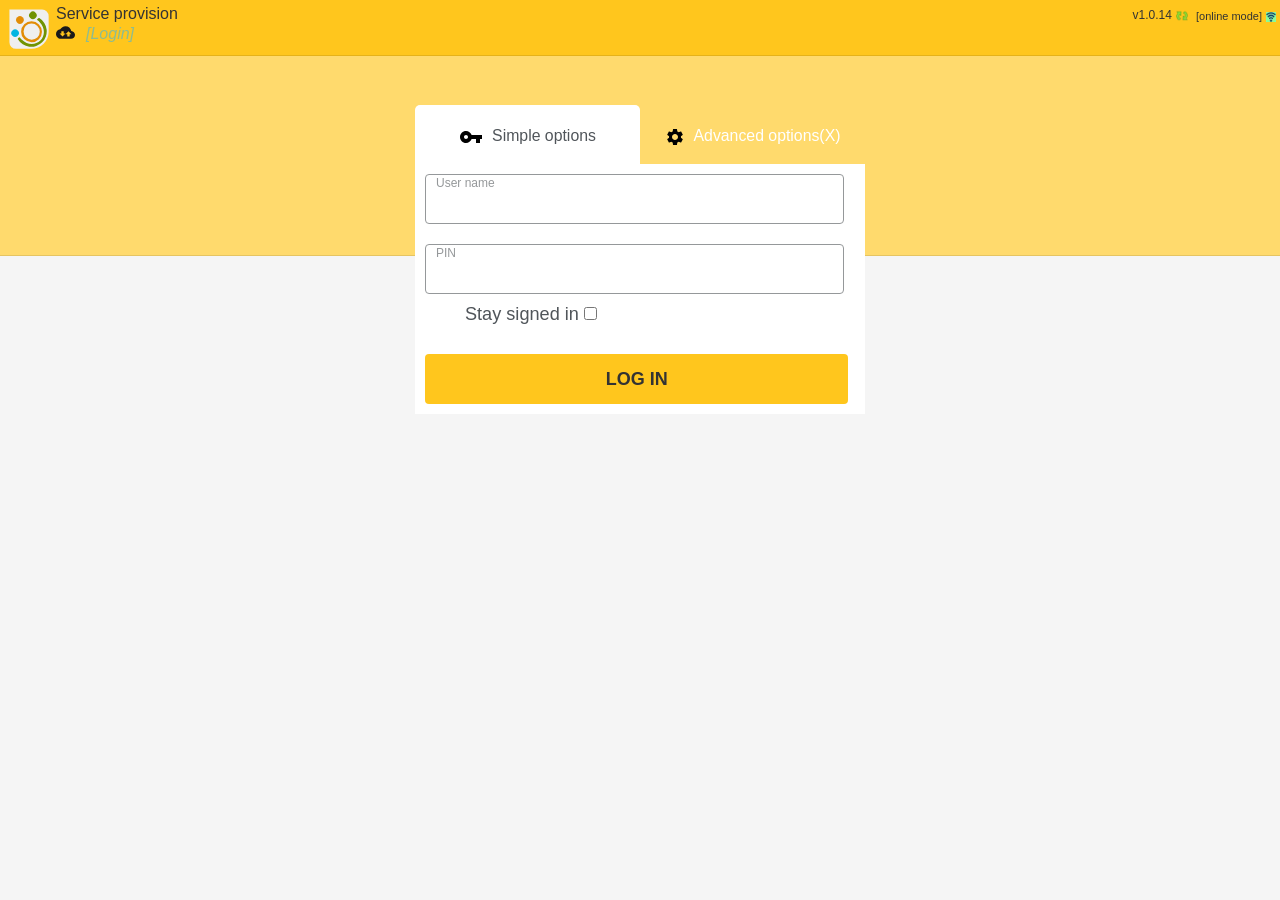
==== cws/index.html @ 7b789dcb "bug fixes" ====
<!DOCTYPE html>
<html lang="en" class="bg-color">
  <head>
    <meta charset="utf-8">
    <meta http-equiv="X-UA-Compatible" content="IE=edge">
    <meta name="viewport" content="width=device-width, initial-scale=1.0">

    <meta http-equiv="cache-control" content="max-age=0" />
    <meta http-equiv="cache-control" content="no-cache" />
    <meta http-equiv="expires" content="0" />
    <meta http-equiv="expires" content="Tue, 01 Jan 1980 1:00:00 GMT" />
    <meta http-equiv="pragma" content="no-cache" />

    <!-- Add to home screen for Safari on iOS -->
    <meta name="apple-mobile-web-app-capable" content="yes">
    <meta name="apple-mobile-web-app-status-bar-style" content="black">
    <meta name="apple-mobile-web-app-title" content="CwS">
    <link rel="apple-touch-icon" href="images/icons/icon-152x152.png">
    <!-- Windows -->
    <meta name="msapplication-TileImage" content="images/icons/icon-144x144.png">
    <meta name="msapplication-TileColor" content="#2F3BA2">

    <title>CwS - Apps</title>

    <link rel="icon" type="image/png" href="images/icons/icon-144x144.png">

    <script type="text/javascript" src="scripts/libraries/jquery-3.3.1.js"></script>
    <script type="text/javascript" src="scripts/libraries/jquery.blockUI.js"></script>
    <script type="text/javascript" src="scripts/libraries/jquery-ui.js"></script>
    <script type="text/javascript" src="scripts/libraries/jquery-dateformat.min.js"></script>


    <script> var _ver = '1.0.14'; </script>


    <link rel="manifest" href="manifest.json">
    <link rel="stylesheet" type="text/css" href="styles/jquery-ui.css">
    <link rel="stylesheet" type="text/css" href="styles/style.css">

    <!--link rel="stylesheet" href="css/openSans.css"-->
    <link rel="stylesheet" href="css/style.css">
    <link rel="stylesheet" href="css/responsive.css">
    <!--link rel="stylesheet" href="css/log.css"-->
  
  </head>
  <body>

  <nav class="bg-color-program">
      <div class='logo_top nav_child headerLogo'>
        <img src='img/logo_top.svg'>
      </div>
      <div class='logo_desc nav_child'>
        <div class="logo-desc-all">Service provision</div>
        <div style="float: left;"><img src='img/net.svg' class="tab-image"></div>
        <div id="loggedInDiv" style="float: left; margin-left: 6px; margin-top: 2px; cursor: pointer;">
          <span id="spanOuName" style="font-style: italic; color: darkseagreen;">[LogIn]</span>
        </div>  
      </div>

      <div id="menuTopDiv" class='m_top_cont nav_child' style="width: 4%;">
        <!-- fully expanded menu displayed on top?  No good?-->
        <div class='m_top'>
          <label id='menu_2' class="lab_m" for="">Menu 1</label>
          <label id='menu_3' class="lab_m" for="">Menu 2</label>
          <label id='menu_4' class="lab_m" for="">Menu 3</label>
        </div>
        <div id='menu_e' class="close">
          <img src='img/menu_icon.svg'>
        </div>
      </div>

      <div id="pwa_tools" style="float: right; margin-right: 2px; margin-top: 5px;">
        <table class="topIconsTbl" style="border-spacing: 0px;">
          <tr>
            <td>
                <div id="swRefresh2" class="reget" title="reGet" style="font-size: 12px; cursor:pointer;">
                    <span id="spanVersion" style="font-size: 12px;">v</span> 
                </div>
            </td>
            <td>
                <div id="swRefresh" class="reget" title="reGet" style="font-size: 12px; cursor:pointer;">
                    <img src='images/reload.png' style="width: 12px; height: 12px; vertical-align: bottom; margin-bottom: 0px;"/>
                </div>
            </td>
            <td>          
              <div id='topRight_loadingDiv' style='display:none'>
                <img src='images/loader-bar.gif'/>
              </div>   
            </td>
            <td>
              <div id="divAppModeConnStatus" style="cursor:pointer;"><span id="appModeConnStatus" connStat="" style="font-size: 11px;"></span></div>
            </td>
            <td>
              <div id="divNetworkStatus"><img id="imgNetworkStatus" src='images/blank.gif' style="width: 10px; height: 10px; vertical-align: bottom; margin-bottom: 2px;"/></div>
            </td>
          </tr>
        </table>
      </div>

    </nav>
    
    <div id="menuDiv" class="menu-mobile">
    </div>
        

    <!-- LOGIN FORM DIV -->
    <div id="loginFormDiv">

        <div class='logo_log reget'>
          <img src='img/logo_log.svg'>
        </div>

        <div name="top-body" class="bodytop bg-color-program-son"></div>
        <section class="wrapper-log">

          <!-- LARGE WIDTH MODE DISPLAY -->
          <ul class="tabs">
            <li tabId="1" class="active">
              <img src='img/key.svg' class="tab-image">
              <label> Simple options</label>
            </li>
            <li tabId="2">
              <img src='img/settings.svg' class="tab-image">
              <label> Advanced options(X)</label>
            </li>
          </ul>
      

          <div class="menu-wrapper">
            <ul class="tab_content">
              <li tabId="1" class="active">
                <a class="expandable expanded" id="s-opt">
                  <div class="icon-row"><img src="img/key.svg"> Simple options</div>
                  <div class="icon-arrow"><img class="expandable-arrow" src="img/arrow_down.svg"></div>
                </a>
                <div>
                  <ul class="content_log">
                    <li>
                      <div>
                        <div class="tb-content-d-log">
                          <label class="from-string">User name</label>
                          <input autocomplete="off" class="form-type-text loginUserName" type="text">
                        </div>
                        <div class="tb-content-d-log">
                          <label class="from-string">PIN</label>
                          <input autocomplete="off" class="form-type-text loginUserPin" type="password">
                        </div>
                        <div style="display: block; position: relative; padding-left: 30px; margin-top: 20px; margin-left: 10px; margin-right: 10px; margin-bottom: 30px;float: left; width: 96%; height: 40px; margin: 0 6px 0 10px; background-color: #fff; text-align: left; box-sizing: border-box;">
                            <label class="container" style="margin-top: 20px; margin-left: 10px; margin-right: 10px; margin-bottom: 30px; text-align:left;font-size: 1.4em;">Stay signed in
                              <input type="checkbox">
                              <span class="checkmark check"></span>
                            </label>
                          </div>
                        <div class="tb-content-buttom-log divBtn loginBtn">LOG IN</div>
                      </div>
                    </li>
                  </ul>
                </div>
              </li>
              <li tabId="2">
                <a class="expandable" id="a-opt">
                  <div class="icon-row"><img src="img/settings.svg"> Advanced options</div>
                  <div class="icon-arrow"><img class="expandable-arrow" src="img/arrow_down.svg"></div>
                </a>
                <div>
                  <ul>
                    <li>
                      <div class="tb-content-d-log">
                        <label class="from-string">Server URL</label>
                        <input autocomplete="off" readonly class="form-type-text loginServerAdv" type="text">
                      </div>
                      <div class="tb-content-d-log">
                        <label class="from-string">User name</label>
                        <input autocomplete="off" class="form-type-text loginUserNameAdv" type="text">
                      </div>
                      <div class="tb-content-d-log">
                        <label class="from-string">PIN</label>
                        <input autocomplete="off" class="form-type-text loginUserPinAdv" type="password">
                      </div>
                      <div class="tb-content-buttom-log divBtn loginBtnAdv">LOG IN</div>
                      <div class="tb-content-buttom-log-out divBtn loginBtnClear">CLEAR AND LOG OUT</div>
                    </li>
                  </ul>
                </div>
              </li>
            </ul>
          </div>
      
        </section>

    </div>


    <!-- AFTER LOGIN - MAIN APP CONTENT DIV -->
    <div id="pageDiv" style="display:none;">

      <div name="top-body" class="bodytop bg-color-program-son"></div>

      <section class="wrapper">

        <main class="container">
          <div class="mainDiv">

            <div id="renderBlock" style="margin-top: 15px;" class="renderBlock"></div>

          </div>
        </main>

      </section>

    </div>

    <!-- ABOUT FORM DIV -->
    <div id="aboutFormDiv" style="display:none;min-width:25%;max-width:310px;color:#000;" class="bodytop logo-desc-all ">
        <div class="aboutListDiv itemBlock">

        </div>
    </div>


    <!-- LIST, FLOATING ICON TEMPLATE DIV -->
    <div id="listTemplateDiv" style="display:none;">

      <div class="listDiv">

        <ul class="o-one">
          <li class="active">
            <img src='img/active.svg' class="tab-image">
            <label> Active</label>
          </li>
        </ul>

        <ul class="tab__content_act">
        </ul>

        <div class="title-act-mobile"><img src='img/active.svg' class="tab-image"><label> Active</label></div>

        <div class="floatListMenuIcon fixed_father pointer off">
          <img class="buttom-plus" src="img/plus.svg">
        </div>

        <div class="floatListMenuSubIcons fixed_child">
          <img class="pointer" src="img/request.svg">
          <img class="pointer" src="img/contact.svg">
          <img class="pointer" src="img/service.svg">
        </div>
        
      </div>

    </div>

 
    <script type="text/javascript" src="scripts/utils/util.js"></script>
    <script type="text/javascript" src="scripts/utils/connManager.js"></script>
    <script type="text/javascript" src="scripts/utils/dataManager.js"></script>
    <script type="text/javascript" src="scripts/utils/formUtil.js"></script>
    <script type="text/javascript" src="scripts/utils/configUtil.js"></script>

    <script type="text/javascript" src="scripts/classes/validation.js"></script>	
    <script type="text/javascript" src="scripts/classes/login.js"></script>
    <script type="text/javascript" src="scripts/classes/action.js"></script>
    <script type="text/javascript" src="scripts/classes/blockForm.js"></script>
    <script type="text/javascript" src="scripts/classes/blockList.js"></script>
    <script type="text/javascript" src="scripts/classes/dataList.js"></script>
    <script type="text/javascript" src="scripts/classes/blockButton.js"></script>
    <script type="text/javascript" src="scripts/classes/blockMsg.js"></script>
    <script type="text/javascript" src="scripts/classes/block.js"></script>

    <script type="text/javascript" src="scripts/cwsRender.js"></script>
    <script type="text/javascript" src="scripts/app.js"></script>

    <!-- script> document.write("<script src='scripts/utils/util.js?v=" + _ver + "'><\/script>"); </script-->
  </body>
</html>
---- cws/styles/style.css ----
.card {
  margin: 15px;
}

.container {
  text-align: center;
}

/* START: added by Greg (checkbox on login: remember me) */
/* CHECKBOX AND RADIO*/
/*
.container input {
  position: absolute;
  opacity: 0;
  cursor: pointer;
}

.checkmark {
  position: absolute;
  top: 0;
  left: 0;
  height: 25px;
  width: 25px;
  background-color: #eee;
  border: 1px solid #95989A;
}

.check {
  border-radius: 4px;
}

.radio {
  border-radius: 50%;
}

.container:hover input~.checkmark {
  background-color: #ccc;
}

  .container input:checked~.checkmark {
    background-color: #FFC61D;
    border: none;
  }

  .checkmark:after {
    content: "";
    position: absolute;
    display: none;
  }

  .container input:checked~.checkmark:after {
    display: block;
  }

  .container .checkmark:after {
    left: 9px;
    top: 5px;
    width: 5px;
    height: 10px;
    border: solid white;
    border-width: 0 3px 3px 0;
    -webkit-transform: rotate(45deg);
    -ms-transform: rotate(45deg);
    transform: rotate(45deg);
  }
*/
/* END: added by Greg (checkbox on login: remember me) */


.cssDefault {
  background-color: white !important;
  height: auto !important;
  width: auto !important;
}

button {
  background-color: white !important;
}

input {
  border-color: #ccc;
  border-width: thin;
  padding: 2px;
}

/* =========================== */
/* App Custom Style */

.reget {
  cursor:pointer;
}

.blockStyle {
  /*margin: 5px;
  padding: 3px;*/
  background-color: #f4f4f4;
  /* border: 1px solid silver; */
  text-align: left;
}

.itemBlock{
  margin: 5px;
  padding: 3px;
  background-color: #f4f4f4;
  border: 1px solid silver;
  text-align: left;
} 

.testSec {
  margin: 5px;
  padding: 6px;
  background-color: #EEE;
  border: 1px solid silver;
  text-align: left;
}

.testBlock {
  display: inline-block;
  margin: 3px;
  padding: 5px;
  background-color: lightgreen;
  border: 1px solid gray;  
  cursor: pointer;
}

.btnType {
  display: inline-block;
  cursor: pointer;                
  margin: 5px;
}


.inputDiv {
  margin: 3px;
  padding: 5px;
  background-color: white;  
}

.titleDiv {
  display: inline-block;
  min-width: 90px;
  padding-left: 5px;
}

.entryDiv {
  display: inline-block;
  margin-left: 10px;
}

.actionsDiv {
  margin: 3px;
  margin-top: 9px;  
  padding: 5px;
  padding-left: 15px;
  background-color: rgb(240, 240, 240);    
  /*border: 1px solid gray;  */
}

.actionBtn {
  margin-right: 10px;
}

.selectionDiv 
{
    display: inline-block;
    cursor: pointer;                
}

.queueDiv,.redeemListDiv
{
  border: 1px solid darkolivegreen; 
  margin: 4px;
  padding: 4px;
  background-color: #d6d6e8;
  cursor: pointer;                
}

.listItemDetail {
  margin: 5px;
  padding: 5px;
  background-color: #EEE;
  color: darkblue;
  font-size: 13px;
}
/* =========================== */

/* =========================== */
/* From materialize.css */

body{
  margin: 0;
  display: block;
  /*font-size: 14px;*/
}

/*
nav {
  color: #fff;
  background-color: #5c5c5c;
  width: 100%;
  height: 35px;
  line-height: 35px;

  -webkit-box-shadow: 0 2px 2px 0 rgba(0, 0, 0, 0.14), 0 1px 5px 0 rgba(0, 0, 0, 0.12), 0 3px 1px -2px rgba(0, 0, 0, 0.2);
  box-shadow: 0 2px 2px 0 rgba(0, 0, 0, 0.14), 0 1px 5px 0 rgba(0, 0, 0, 0.12), 0 3px 1px -2px rgba(0, 0, 0, 0.2);  

  display: block;
}
*/

nav .nav-wrapper {
  position: relative;
  height: 100%;
  text-align: center;
}

.bgc_blue {
  background-color: #0D47A1 !important;
}

.bgc_orange {
  background-color: #ee6e73 !important;
}

a.brand-logo {
  font-size: 22px;
  color: white;
  text-decoration: none;
}

.errorMsg
{
  color: red;
  font-style: italic;
  font-size: 10px;
}

.topIconsTbl td {
  padding: 1px 2px;
}

/* =========================== */
---- cws/css/style.css ----
* {
  box-sizing: border-box;
  padding: 0;
  margin: 0;
}

body {
  font-family: 'Open Sans', sans-serif;
  color: #50555a;
  padding: 100px 20px;
  box-sizing: border-box;
}

nav {
  z-index: 9;
  border-bottom: 1px solid rgba(0, 0, 0, 0.1);
  color: #333;
  position: fixed;
  top: 0;
  left: 0;
  width: 100%;
  height: 56px;
  box-sizing: border-box;
  /*padding: 20px 0;*/
}

.bg-color {
  background-color: #f5f5f5;
  /*transition-duration: .5s;*/
}

.bg-color-program {
  background-color: #ffc61d;
  /*transition-duration: .5s;*/
}

.bg-color-program-son {
  background-color: #ffda6d;
  /*transition-duration: .5s;*/
}

.text-color {
  color: #46a1de;
  /*transition-duration: .5s;*/
}

footer {
  padding: 40px 0;
  text-align: center;
  opacity: .33;
  color: white;
  box-sizing: border-box;
}

.wrapper {
  min-width: 300px;
  max-width: 900px;
  margin: 0 auto;
  box-sizing: border-box;
}
.wrapper-log {
  min-width: 250px;
  max-width: 450px;
  margin: 0 auto;
  box-sizing: border-box;
}

.tabs, .tabs_log {
  display: table;
  table-layout: fixed;
  width: 100%;
  -webkit-transform: translateY(5px);
  transform: translateY(5px);
  box-sizing: border-box;
}
.tabs > li {
  /*transition-duration: .25s;*/
  display: table-cell;
  list-style: none;
  text-align: center;
  /* COMMENTED OUT */
  /*padding: 20px 20px 25px 20px;*/
  padding-top: 20px;
  padding-bottom: 20px;
  position: relative;
  overflow: hidden;
  cursor: pointer;
  color: white;
  box-sizing: border-box;
}
.tabs > li > label{
  font-size: 1.1em;
  cursor: pointer;
  margin-left: 5px;
}
.tabs > li:before {
  z-index: -1;
  position: absolute;
  content: "";
  width: 100%;
  height: 120%;
  top: 0;
  left: 0;
  background-color: rgba(255, 255, 255, 0.3);
  -webkit-transform: translateY(100%);
  transform: translateY(100%);
  /*transition-duration: .25s;*/
  border-radius: 5px 5px 0 0;
  box-sizing: border-box;
}
.tabs > li:hover:before {
  -webkit-transform: translateY(70%);
  transform: translateY(70%);
  box-sizing: border-box;
}
.tabs > li.active {
  color: #50555a;
}
.tabs > li.active:before {
  /*transition-duration: .5s;*/
  background-color: white;
  -webkit-transform: translateY(0);
  transform: translateY(0);
}

.colors {
  text-align: center;
  padding-top: 20px;
  box-sizing: border-box;
}
.colors > li {
  list-style: none;
  width: 50px;
  height: 50px;
  border-radius: 50%;
  border-bottom: 5px solid rgba(0, 0, 0, 0.1);
  display: inline-block;
  margin: 0 10px;
  cursor: pointer;
  /*transition-duration: .2s;*/
  box-shadow: 0 2px 1px rgba(0, 0, 0, 0.2);
  box-sizing: border-box;
}
.colors > li:hover {
  -webkit-transform: scale(1.2);
  transform: scale(1.2);
  border-bottom: 10px solid rgba(0, 0, 0, 0.15);
  box-shadow: 0 10px 10px rgba(0, 0, 0, 0.2);
  box-sizing: border-box;
}
.colors > li.active-color {
  -webkit-transform: scale(1.2) translateY(-10px);
  transform: scale(1.2) translateY(-10px);
  box-shadow: 0 10px 10px rgba(0, 0, 0, 0.2);
  border-bottom: 20px solid rgba(0, 0, 0, 0.15);
  box-sizing: border-box;
}
.colors > li:nth-child(1) {
  background-color: #2ecc71;
}
.colors > li:nth-child(2) {
  background-color: #D64A4B;
}
.colors > li:nth-child(3) {
  background-color: #8e44ad;
}
.colors > li:nth-child(4) {
  background-color: #46a1de;
}
.colors > li:nth-child(5) {
  background-color: #bdc3c7;
}
/* */
.tab-image{
  max-width:80%;
  height:auto;
}
img{
  vertical-align:middle;
}
a{
  color:inherit;
}

/* Menu */

header {
  background-color: #fff;
  margin-bottom: 10px;
  height: 50px;
  border-bottom: solid 0.5px #ddd;
  box-sizing: border-box;
}
.logo_top {
  float: left;
  box-sizing: border-box;
}
.logo_desc {
  float: left;
  padding-top: 5px;
  box-sizing: border-box;
}
.logo-desc-all{
  float: left;
  width: 100%;
  box-sizing: border-box;
}

.m_top_cont {
  float: right;
  text-align: right;
  width: 40%;
  height: 100%;
  box-sizing: border-box;
}
.m_top {
  float: right;
  width: 90%;
  padding: 20px 0;
  margin-right: 1vw;
  box-sizing: border-box;
}
.lab_m{
  cursor: pointer;
}
#menu_e{
  float: right;
  display: none;
  cursor: pointer;  
  box-sizing: border-box;
}

.tb-content-d-log {
  float: left;
  width: 95%;
  margin: 10px;
  border: 1px solid #95989A;
  border-radius: 4px;
  background-color: #fff;
  text-align: left;
  box-sizing: border-box;
}
.tb-content-d {
  float: left;
  width: 47%;
  margin: 10px;
  border: 1px solid #95989A;
  border-radius: 4px;
  background-color: #fff;
  text-align: left;
  box-sizing: border-box;
}
.tb-content-buttom {
  float: left;
  width: 96%;
  height: 50px;
  margin: 10px;
  border-radius: 4px;
  color: #333333;
  font-weight: bold;
  vertical-align:middle;
  font-size: 18px;
  background-color: #ffc61d;
  display: flex;
  justify-content: center;
  align-items: center;
  box-sizing: border-box;
}

.tb-content-buttom-log {
  float: left;
  width: 96%;
  height: 50px;
  margin: 10px;
  border-radius: 4px;
  color: #333333;
  font-weight: bold;
  vertical-align:middle;
  font-size: 18px;
  background-color: #ffc61d;
  display: flex;
  justify-content: center;
  align-items: center;
  box-sizing: border-box;
}

.tb-content-buttom-log-out {
  float: left;
  width: 96%;
  height: 50px;
  margin: 10px;
  border-radius: 4px;
  color: #333333;
  font-weight: bold;
  vertical-align:middle;
  font-size: 18px;
  background-color: #D64A4B;
  display: flex;
  justify-content: center;
  align-items: center;
  box-sizing: border-box;
}
.btn {
  /*-webkit-transition: all .2s ease-in-out 0s;*/
  /*transition: all .2s ease-in-out 0s;*/
}

.divBtn {
  cursor: pointer;
}

.from-string{
  font-size: 12px;
  border-bottom: 0;
  margin: 0;
  padding: 5px 10px 0;
  color: #95989A;
}

/* Body */
.bodytop {
  z-index: 0;
  border-bottom: 1px solid rgba(0, 0, 0, 0.1);
  color: white;
  position: fixed;
  top: 56px;
  left: 0;
  width: 100%;
  height: 200px;
  padding: 20px 0;
  text-align: center;
  box-sizing: border-box;
}

.form-type-text{
  width: 90%;
  border: 0;
  font-size: 16px;
  color: #333333;
  font-size: 16;
  padding-top: 8px;
  padding-left: 8px;
  padding-right: 8px;
  padding-bottom: 5px;
  margin: 1px;
  box-sizing: border-box;
}

input[type=text]:focus{
  outline:0px;
}

/* ACTIVE */
.o-one {
  max-width: 250px;
  display: table;
  table-layout: fixed;
  width: 100%;
  -webkit-transform: translateY(5px);
  transform: translateY(5px);
  box-sizing: border-box;
}

.o-one > li {
  transition-duration: .25s;
  display: table-cell;
  list-style: none;
  text-align: center;
  padding: 20px 20px 25px 20px;
  position: relative;
  overflow: hidden;
  cursor: pointer;
  color: white;
  box-sizing: border-box;
}
.o-one > li > label{
  font-size: 1.1em;
}
.o-one > li:before {
  z-index: -1;
  position: absolute;
  content: "";
  width: 100%;
  height: 120%;
  top: 0;
  left: 0;
  background-color: rgba(255, 255, 255, 0.3);
  -webkit-transform: translateY(100%);
  transform: translateY(100%);
  transition-duration: .25s;
  border-radius: 5px 5px 0 0;
  box-sizing: border-box;
}
.o-one > li:hover:before {
  -webkit-transform: translateY(70%);
  transform: translateY(70%);
  box-sizing: border-box;
}
.o-one > li.active {
  color: #50555a;
  background-color: #fff;
}
.o-one > li.active:before {
  transition-duration: .5s;
  background-color: white;
  -webkit-transform: translateY(0);
  transform: translateY(0);
}

-tb-content-rows{
  width: 100%;
  max-height: 400px;
  overflow: auto;
	overflow-y: auto;
  box-sizing: border-box;
}
.tb-content-row {
  width: 100%;
  border-bottom: solid 0.5px #95989A;
  box-sizing: border-box;
}

.tb-cont-row-top {
  width: 100%;
  margin-top: 10px;
  height: 70px;
  box-sizing: border-box;
}
.tb-cont-row-top-l {
  width: 60%;
  min-width: 200px;
  float: left;
  height: auto;
  box-sizing: border-box;
}
.tb-cont-row-top-r {
  width: 20%;
  min-width: 80px;;
  float: right;
  height: auto;
  box-sizing: border-box;
}
.tb-cont-row-top-l-desc {
  font-size: calc(10px + 0.5vw);
  text-align: left;
  width: 60%;
  float: left;
  height: auto;
  padding-top: 5px;
  margin-left: 2vw;
  box-sizing: border-box;
}
.tb-cont-row-top-r-desc {
  text-align: right;
  width: 100%;
  min-width: 100px;
  float: left;
  height: auto;
  box-sizing: border-box;
}
.tb-cont-row-top-r-desc img {
  max-width: 24px;
}
.open-color {
  color:#7dd11f;
}
.close-color {
  color:#e48825;
}
.tb-cont-row-body {
  width: 100%;
  clear: both;
  text-align: left;
  margin-top: 10px;
  padding-bottom: 10px;
  box-sizing: border-box;
}
.tb-cont-row-top-l-icon{
  float: left;
  width: 20%;
  min-width: 56px;
  text-align: left;
  padding-bottom: 10px;
  box-sizing: border-box;
}
.tb-cont-row-top-l-icon img{
  max-width: 56px;
  min-width: 56px;
  box-sizing: border-box;
}

/* Mobile */
.menu-wrapper {
  display: none;
}

div.fixed_father {
  position: fixed;
  bottom: 25px;
  right: 25px;
  width: 56px;
}
.fixed_child {
  position: fixed;
  text-align: left;
  padding-top: 5px;
  padding-bottom: 5px;
  bottom: 91px;
  right: 40px;
  width: 200px;
  display: none;
}

.fixed_child img{
  padding-top: 5px;
  padding-bottom: 5px;
}

.off{
  content:url("../img/plus.svg");
}
.on{
  content:url("../img/plus_on.svg");
}
.pointer {
  cursor: pointer;
}
.logo_log {
  display: none;
  width: 200px;
  height: auto;
  box-sizing: border-box;
}
.menu-mobile {
  display: none;
  position: fixed;
  top: 56px;
  left: 0;
  width: 100%;
  height: 100vh;
  background-color: rgba(255, 218, 109, 0.938);
  z-index: 10;
  box-sizing: border-box;
}

.menu-mobile-row {
  width: 95%;
  cursor: pointer; 
  display: table;
  margin: 0 auto;
  height: 56px;
  border-bottom: 1px solid rgba(0, 0, 0, 0.1);
  box-sizing: border-box;
}

.menu-mobile-row:hover {
  opacity: 0.8;
}

.menu-mobile-row div {
  text-align: center;
  margin-top: 16px;
  width: 100%;
  font-weight: 800;
  box-sizing: border-box;
}
act {
  float: left;
  width: 100%;
  height: auto;
  box-sizing: border-box;
}


/* Custom Select */

div.select {
  position: relative;
  display: block;
  /*width: 90%;
  margin: 10px;*/
  height: 3em;
  line-height: 3;
  /*border: 1px solid #95989A;*/
  border-radius: 4px;
  background-color: #fff;
  overflow: hidden;
  border-radius: .25em;
}

div.select::before {
  content: '\25BC';
  position: absolute;
  top: 0;
  right: 0;
  bottom: 0;
  padding: 0 1em;
  background-color: #fff;
  pointer-events: none;
}

select {
  width: 100%;
  height: 100%;
  margin: 0;
  padding: 0 0 0 .5em;
  color: #333;
  cursor: pointer;
}

div.select select {
  border: none;
}

select::-ms-expand {
  display: none;
}
---- cws/css/responsive.css ----
.wrapper {
      min-width: 290px;
    }

    .menu-wrapper {
      display: block;
    }

    p {
      font-weight: normal;
      color: #333;
    }

    ul {
      list-style-type: none;
      width: 98%;
      box-sizing: border-box;
    }

    ul li {
      font-size: 0.9em;
    }

    ul li .expandable {
      position: relative;
    }

    ul li .expandable:after,
    ul li .expandable:before {
      top: 40%;
      left: 88%;
      border: solid transparent;
      content: " ";
      height: 0;
      width: 0;
      position: absolute;
      pointer-events: none;
      box-sizing: border-box;
    }

    ul li .expandable {
      background: #FFF;
      color: #333;
      padding: 10px 0px 10px 10px;
      text-decoration: none;
      display: inline-block;
      width: 100%;
      border-bottom: 1px solid rgba(0, 0, 0, 0.1);
      box-sizing: border-box;
    }

    ul li .expandable+div {
      display: none;
    }

    ul li .expandable.expanded {
      color: #333;
      font-weight: 800;
    }

    ul li .expandable.expanded:after,
    ul li .expandable.expanded:before {
      top: 12%;
      left: 88%;
      border: solid transparent;
      content: " ";
      height: 0;
      width: 0;
      position: absolute;
      pointer-events: none;
      box-sizing: border-box;
    }

    ul li .expandable.expanded+div {
      display: block;
    }

    #color-theroy .pgcolor-theroy {
      display: block;
    }

    .expanded {
      display: none;
    }

    .icons-status {
      clear: both;
      float: left;
      text-align: left;
      width: 45%;
      padding-left: 5px;
      box-sizing: border-box;
    }

    .title-act-mobile {
      position: fixed;
      text-align: center;
      top: 56px;
      left: 0px;
      width: 100%;
      height: 36px;
      background-color: #fff;
      padding: 5px;
      border-bottom: dotted 0.5px #333;
      box-sizing: border-box;
    }

    .icon-row {
      float: left;
      box-sizing: border-box;
    }

    .icon-arrow {
      float: right;
      margin-right: 20px;
      box-sizing: border-box;
    }

    .act-r {
      float: left;
      width: 40%;
      text-align: right;
      padding-right: 20px;
      font-size: 11.5px;
      box-sizing: border-box;
    }

    .act-l {
      width: 100%;
      height: auto;
      padding: 2%;
      margin-bottom: 5px;
      background-color: rgba(255, 218, 109, 0.507);
      box-sizing: border-box;
      font-size: calc(12px + 0.2vw);
    }

    /* ---------------------- */
    /* Menu - hide listing, and dropdown */
    #menu_e {
      display: block;
    }

    .m_top_cont {
      width: 15%;
    }

    .m_top {
      display: none;
    }

    #menu_e {
      margin-right: 10px;
    }


    /* ---------------------- */
    /* Tab Related Adjustment */
    .mainTab {
      border: none !important;
      padding: 0px !important;
      margin: 0px !important;
    }

    .mainTabContent {
      border: none !important;
      background-color: unset;
    }

    /* ======================= */
    /* 1A. Smallest Anchor Mode */
    @media screen and (max-width: 559px) {

      /* VERSION MOBILE */
      .tabs,
      .o-one {
        display: none;
      }

      .bodytop {
        display: none;
      }

      .title-act-mobile {
        position: fixed;
        text-align: center;
        top: 56px;
        left: 0px;
        width: 100%;
        height: 36px;
        background-color: #fff;
        padding: 5px;
        display: block;
        border-bottom: dotted 0.5px #333;
        box-sizing: border-box;
      }
    }

    /* 1B. Tab content mode - hide Anchor */
    @media screen and (min-width: 560px) {

      /*tab_content_act*/
      .tab_content a.expandable {
        display: none !important;
      }

      .tab_content,
      .tab_content_act {
        background-color: white;
        position: relative;
        width: 100%;
        height: auto;
        border-radius: 5px;
        box-sizing: border-box;
      }

      .tab_content > li {
        width: 100%;
        position: absolute;
        top: 0;
        left: 0;
        display: none;
        list-style: none;
        background-color: #ffffff;
        box-sizing: border-box;
      }

      .active {
        z-index: 1;
        /*padding-top: 20px;*/
      }

      .title-act-mobile {
        display: none;
      }

      .icons-status {
        padding-left: 6%;
        font-size: calc(12px + 0.6vw);
        box-sizing: border-box;
      }
      .icons-status img{
        height: 24px;
      }
      
      .icon-row {
        font-size: calc(12px + 0.6vw);
        height: 60px;
      }

      .icon-row img{
        height: 48px;
      }
      .icon-arrow {
        float: right;
        margin-right: 20px;
        box-sizing: border-box;
      }
  
      .act-r {
        float: left;
        width: 40%;
        text-align: right;
        font-size: calc(12px + 0.6vw);
        padding-right: 20px;
        box-sizing: border-box;
      }
      .tab_content_log li a {
        display: none;
      }
    }
    /* ======================= */

    /* ==================================== */
    /* 2A. 1 column input less than 866px */
    @media screen and (max-width: 865px) {
      .tb-content-d,
      .tb-content-buttom {
        width: 96%;
      }
    }

    /* 2B. 2 column input wider than 866px */
    @media screen and (min-width: 866px) {
      .tb-content-d,
      .tb-content-buttom {
        width: 47%;
      }
    }
    /* ==================================== */
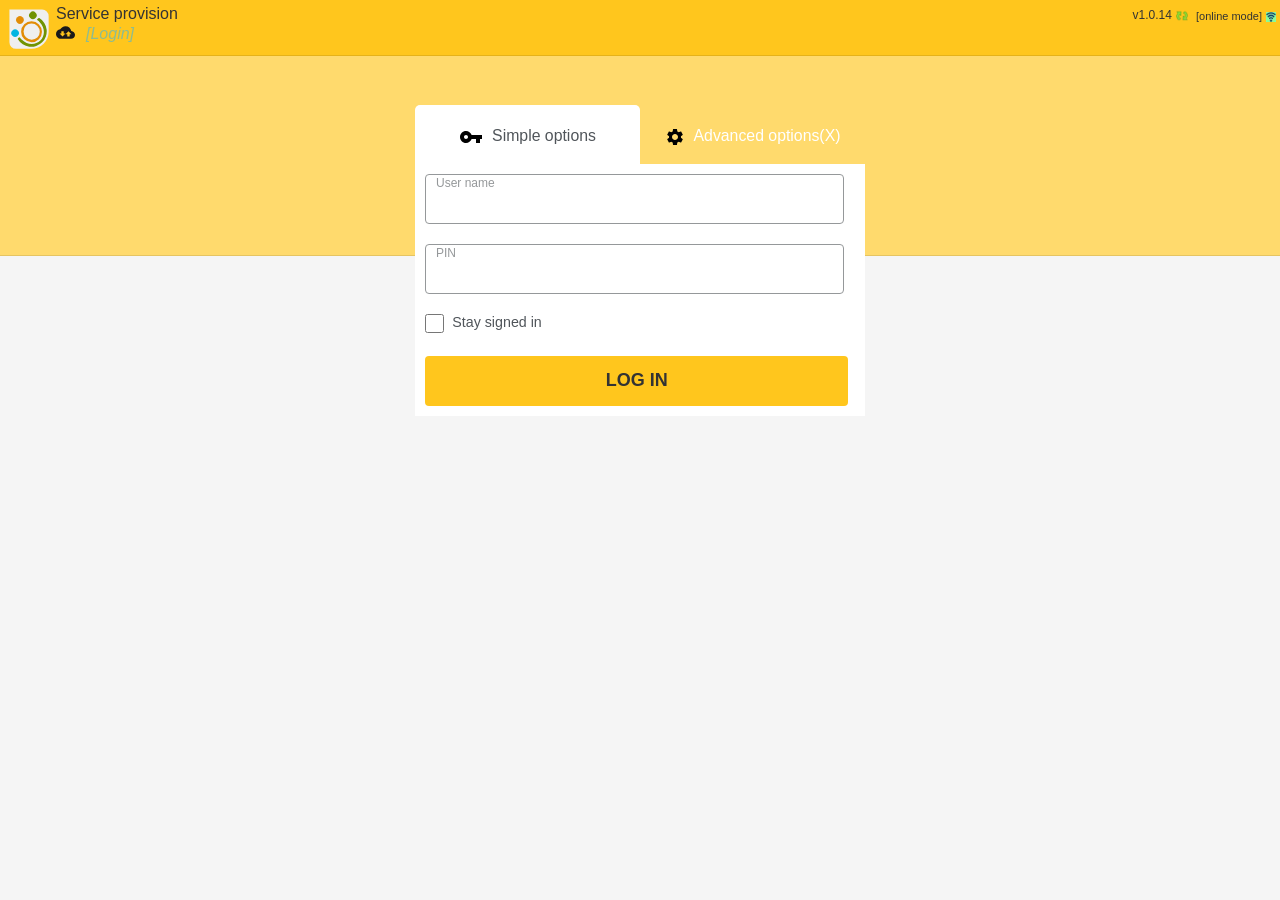
==== commit ae687503: "checkbox style change" ====
--- a/cws/index.html
+++ b/cws/index.html
@@ -145,12 +145,10 @@
                           <label class="from-string">PIN</label>
                           <input autocomplete="off" class="form-type-text loginUserPin" type="password">
                         </div>
-                        <div style="display: block; position: relative; padding-left: 30px; margin-top: 20px; margin-left: 10px; margin-right: 10px; margin-bottom: 30px;float: left; width: 96%; height: 40px; margin: 0 6px 0 10px; background-color: #fff; text-align: left; box-sizing: border-box;">
-                            <label class="container" style="margin-top: 20px; margin-left: 10px; margin-right: 10px; margin-bottom: 30px; text-align:left;font-size: 1.4em;">Stay signed in
-                              <input type="checkbox">
-                              <span class="checkmark check"></span>
-                            </label>
-                          </div>
+                        <div class="tb-content-d-log" style="border: none; background-color: unset;">
+                          <input type="checkbox" style="width: 1.4em; height: 1.4em;">
+                          <span style="vertical-align: top; margin-left: 5px; font-size: 1.1em;"> Stay signed in </span>
+                        </div>
                         <div class="tb-content-buttom-log divBtn loginBtn">LOG IN</div>
                       </div>
                     </li>
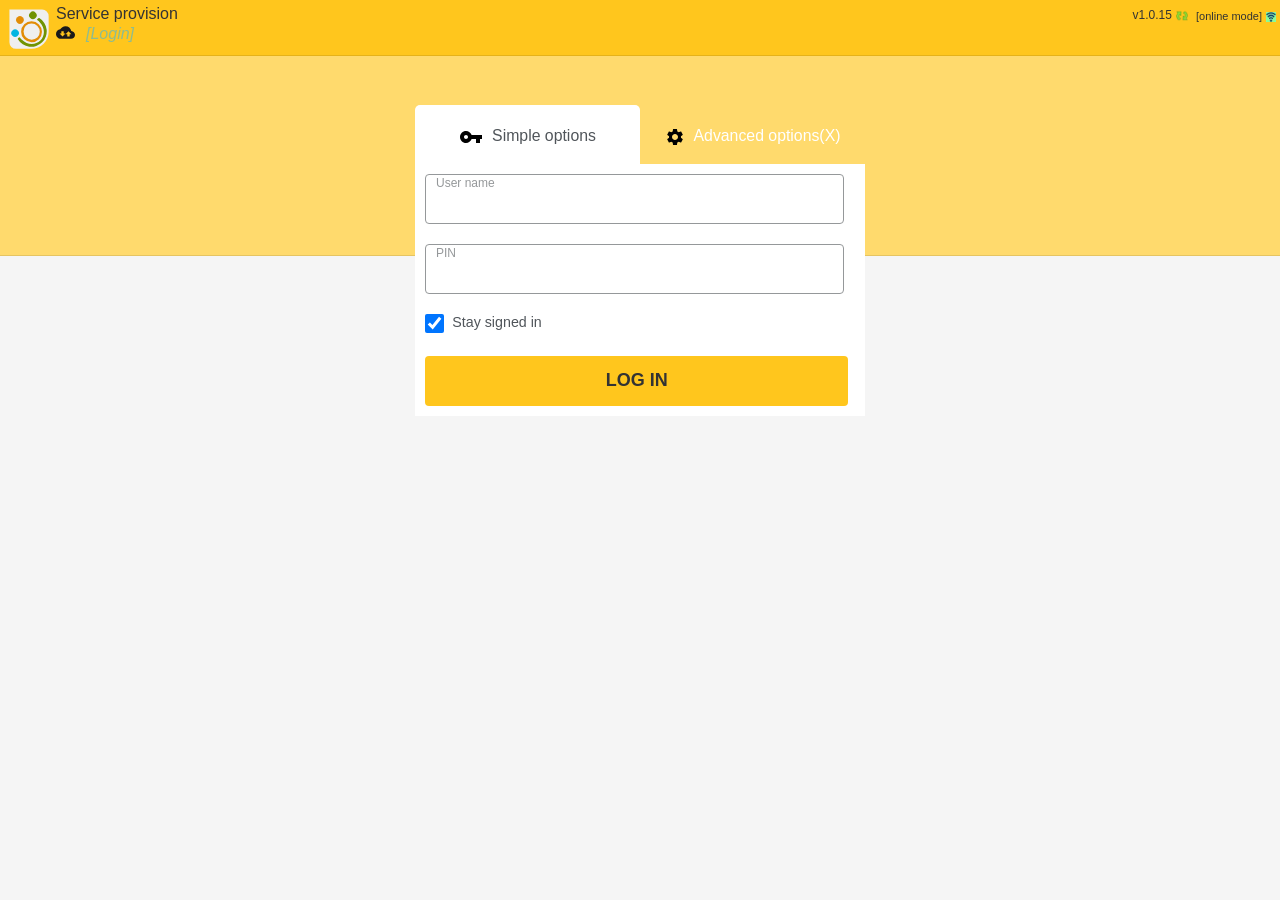
==== commit 19575f88: "Merged with Greg Code" ====
--- a/cws/index.html
+++ b/cws/index.html
@@ -30,7 +30,7 @@
     <script type="text/javascript" src="scripts/libraries/jquery-dateformat.min.js"></script>
 
 
-    <script> var _ver = '1.0.14'; </script>
+    <script> var _ver = '1.0.15'; </script>
 
 
     <link rel="manifest" href="manifest.json">
@@ -104,7 +104,7 @@
         
 
     <!-- LOGIN FORM DIV -->
-    <div id="loginFormDiv">
+    <div id="loginFormDiv" style="display:none;">
 
         <div class='logo_log reget'>
           <img src='img/logo_log.svg'>
@@ -146,7 +146,7 @@
                           <input autocomplete="off" class="form-type-text loginUserPin" type="password">
                         </div>
                         <div class="tb-content-d-log" style="border: none; background-color: unset;">
-                          <input type="checkbox" style="width: 1.4em; height: 1.4em;">
+                          <input type="checkbox" class="stayLoggedIn" checked style="width: 1.4em; height: 1.4em;">
                           <span style="vertical-align: top; margin-left: 5px; font-size: 1.1em;"> Stay signed in </span>
                         </div>
                         <div class="tb-content-buttom-log divBtn loginBtn">LOG IN</div>
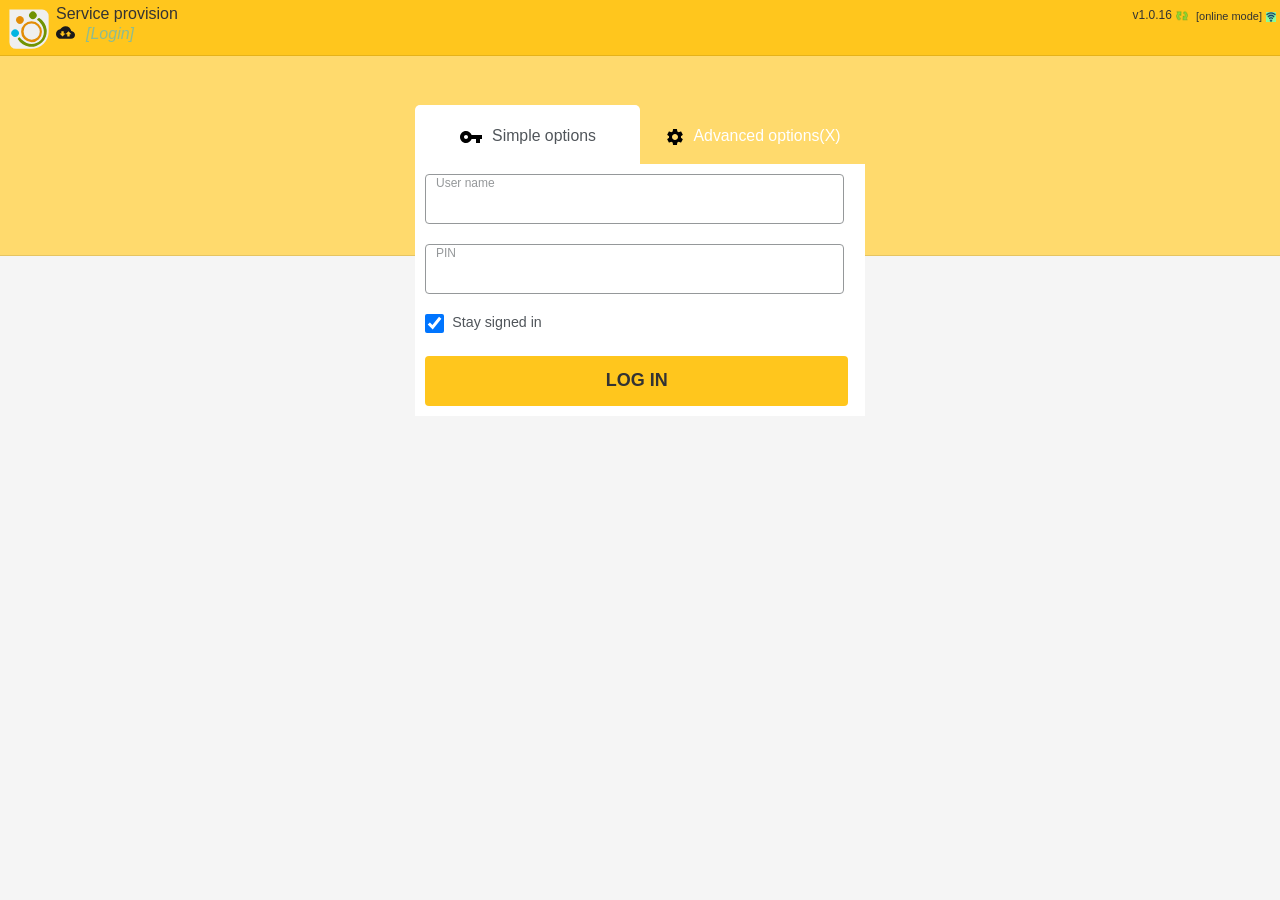
==== commit f20be6cf: "version upped" ====
--- a/cws/index.html
+++ b/cws/index.html
@@ -30,7 +30,7 @@
     <script type="text/javascript" src="scripts/libraries/jquery-dateformat.min.js"></script>
 
 
-    <script> var _ver = '1.0.15'; </script>
+    <script> var _ver = '1.0.16'; </script>
 
 
     <link rel="manifest" href="manifest.json">
@@ -249,6 +249,7 @@
 
  
     <script type="text/javascript" src="scripts/utils/util.js"></script>
+    <script type="text/javascript" src="scripts/utils/restUtil.js"></script>
     <script type="text/javascript" src="scripts/utils/connManager.js"></script>
     <script type="text/javascript" src="scripts/utils/dataManager.js"></script>
     <script type="text/javascript" src="scripts/utils/formUtil.js"></script>
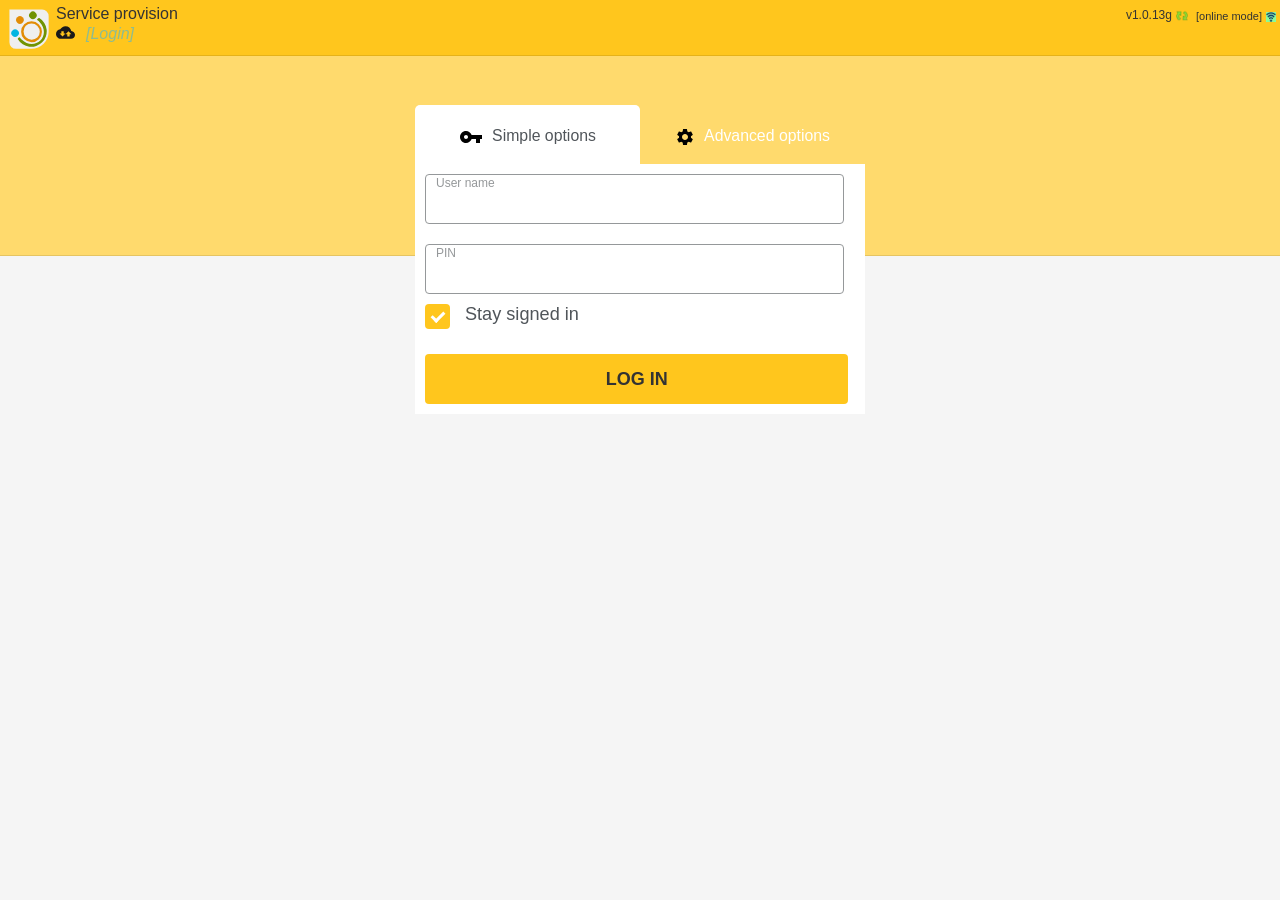
==== commit 37592e6c: "Moved down to cws folder" ====
--- a/cws/index.html
+++ b/cws/index.html
@@ -30,7 +30,7 @@
     <script type="text/javascript" src="scripts/libraries/jquery-dateformat.min.js"></script>
 
 
-    <script> var _ver = '1.0.16'; </script>
+    <script> var _ver = '1.0.13g'; </script>
 
 
     <link rel="manifest" href="manifest.json">
@@ -121,7 +121,7 @@
             </li>
             <li tabId="2">
               <img src='img/settings.svg' class="tab-image">
-              <label> Advanced options(X)</label>
+              <label> Advanced options</label>
             </li>
           </ul>
       
@@ -145,11 +145,14 @@
                           <label class="from-string">PIN</label>
                           <input autocomplete="off" class="form-type-text loginUserPin" type="password">
                         </div>
-                        <div class="tb-content-d-log" style="border: none; background-color: unset;">
-                          <input type="checkbox" class="stayLoggedIn" checked style="width: 1.4em; height: 1.4em;">
-                          <span style="vertical-align: top; margin-left: 5px; font-size: 1.1em;"> Stay signed in </span>
-                        </div>
+                        <div style="display: block; position: relative; padding-left: 30px; margin-top: 20px; margin-left: 10px; margin-right: 10px; margin-bottom: 30px;float: left; width: 96%; height: 40px; margin: 0 6px 0 10px; text-align: left; box-sizing: border-box;">
+                            <label class="container" style="margin-top: 20px; margin-left: 10px; margin-right: 10px; margin-bottom: 30px; text-align:left;font-size: 1.4em;">Stay signed in
+                              <input type="checkbox" class="stayLoggedIn" checked style="display:none;">
+                              <span class="checkmark check"></span>
+                            </label>
+                          </div>
                         <div class="tb-content-buttom-log divBtn loginBtn">LOG IN</div>
+                        <!-- <div id="skipLoginDiv" style="cursor: pointer;">skip login</div> -->
                       </div>
                     </li>
                   </ul>
@@ -249,7 +252,6 @@
 
  
     <script type="text/javascript" src="scripts/utils/util.js"></script>
-    <script type="text/javascript" src="scripts/utils/restUtil.js"></script>
     <script type="text/javascript" src="scripts/utils/connManager.js"></script>
     <script type="text/javascript" src="scripts/utils/dataManager.js"></script>
     <script type="text/javascript" src="scripts/utils/formUtil.js"></script>
--- a/cws/styles/style.css
+++ b/cws/styles/style.css
@@ -8,12 +8,6 @@
 
 /* START: added by Greg (checkbox on login: remember me) */
 /* CHECKBOX AND RADIO*/
-/*
-.container input {
-  position: absolute;
-  opacity: 0;
-  cursor: pointer;
-}
 
 .checkmark {
   position: absolute;
@@ -27,10 +21,6 @@
 
 .check {
   border-radius: 4px;
-}
-
-.radio {
-  border-radius: 50%;
 }
 
 .container:hover input~.checkmark {
@@ -63,7 +53,7 @@
     -ms-transform: rotate(45deg);
     transform: rotate(45deg);
   }
-*/
+
 /* END: added by Greg (checkbox on login: remember me) */
 
 
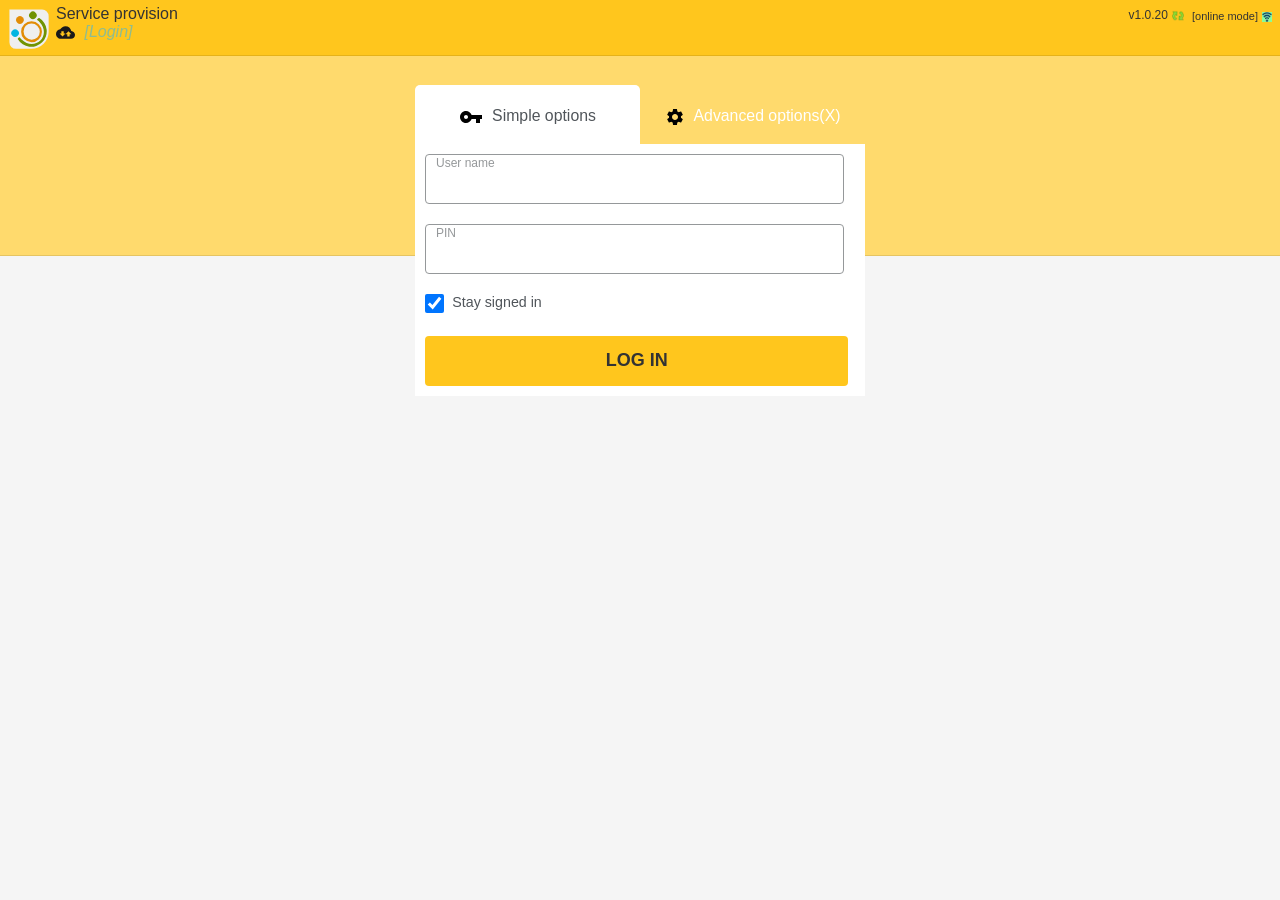
==== commit 8c1060a4: "jamesVersion Merge + about screen" ====
--- a/cws/index.html
+++ b/cws/index.html
@@ -30,7 +30,7 @@
     <script type="text/javascript" src="scripts/libraries/jquery-dateformat.min.js"></script>
 
 
-    <script> var _ver = '1.0.13g'; </script>
+    <script> var _ver = '1.0.20'; </script>
 
 
     <link rel="manifest" href="manifest.json">
@@ -50,22 +50,14 @@
         <img src='img/logo_top.svg'>
       </div>
       <div class='logo_desc nav_child'>
-        <div class="logo-desc-all">Service provision</div>
-        <div style="float: left;"><img src='img/net.svg' class="tab-image"></div>
-        <div id="loggedInDiv" style="float: left; margin-left: 6px; margin-top: 2px; cursor: pointer;">
-          <span id="spanOuName" style="font-style: italic; color: darkseagreen;">[LogIn]</span>
-        </div>  
-      </div>
-
-      <div id="menuTopDiv" class='m_top_cont nav_child' style="width: 4%;">
-        <!-- fully expanded menu displayed on top?  No good?-->
-        <div class='m_top'>
-          <label id='menu_2' class="lab_m" for="">Menu 1</label>
-          <label id='menu_3' class="lab_m" for="">Menu 2</label>
-          <label id='menu_4' class="lab_m" for="">Menu 3</label>
-        </div>
-        <div id='menu_e' class="close">
-          <img src='img/menu_icon.svg'>
+        <div>
+          <div class="logo-desc-all">Service provision</div>
+        </div>
+        <div>
+          <div style="display: inline-block;"><img src='img/net.svg' class="tab-image"></div>
+          <div id="loggedInDiv" style="display: inline-block; cursor: pointer;">
+            <span id="spanOuName" style="font-style: italic; color: darkseagreen;">[LogIn]</span>
+          </div>      
         </div>
       </div>
 
@@ -93,6 +85,19 @@
             <td>
               <div id="divNetworkStatus"><img id="imgNetworkStatus" src='images/blank.gif' style="width: 10px; height: 10px; vertical-align: bottom; margin-bottom: 2px;"/></div>
             </td>
+            <td>
+              <div id="menuTopDiv">
+                <!-- fully expanded menu displayed on top?  No good?-->
+                <div class='m_top'>
+                  <label id='menu_2' class="lab_m" for="">Menu 1</label>
+                  <label id='menu_3' class="lab_m" for="">Menu 2</label>
+                  <label id='menu_4' class="lab_m" for="">Menu 3</label>
+                </div>
+                <div id='menu_e'>
+                  <img src='img/menu_icon.svg' style="margin: -15px;">
+                </div>
+              </div>        
+            </td>
           </tr>
         </table>
       </div>
@@ -102,6 +107,14 @@
     <div id="menuDiv" class="menu-mobile">
     </div>
         
+    <div id="divMsgAreaWrap">
+      <div id="divMsgArea" style="display:none;">
+        <span id="spanMsgAreaText"></span>
+        <span id="spanMsgAreaClose">
+          <img src="images/hide.png" title="Close" id="btnMsgAreaClose">
+        </span>
+      </div>        
+    </div>
 
     <!-- LOGIN FORM DIV -->
     <div id="loginFormDiv" style="display:none;">
@@ -121,7 +134,7 @@
             </li>
             <li tabId="2">
               <img src='img/settings.svg' class="tab-image">
-              <label> Advanced options</label>
+              <label> Advanced options(X)</label>
             </li>
           </ul>
       
@@ -145,14 +158,11 @@
                           <label class="from-string">PIN</label>
                           <input autocomplete="off" class="form-type-text loginUserPin" type="password">
                         </div>
-                        <div style="display: block; position: relative; padding-left: 30px; margin-top: 20px; margin-left: 10px; margin-right: 10px; margin-bottom: 30px;float: left; width: 96%; height: 40px; margin: 0 6px 0 10px; text-align: left; box-sizing: border-box;">
-                            <label class="container" style="margin-top: 20px; margin-left: 10px; margin-right: 10px; margin-bottom: 30px; text-align:left;font-size: 1.4em;">Stay signed in
-                              <input type="checkbox" class="stayLoggedIn" checked style="display:none;">
-                              <span class="checkmark check"></span>
-                            </label>
-                          </div>
+                        <div class="tb-content-d-log" style="border: none; background-color: unset;">
+                          <input type="checkbox" class="stayLoggedIn" checked style="width: 1.4em; height: 1.4em;">
+                          <span style="vertical-align: top; margin-left: 5px; font-size: 1.1em;"> Stay signed in </span>
+                        </div>
                         <div class="tb-content-buttom-log divBtn loginBtn">LOG IN</div>
-                        <!-- <div id="skipLoginDiv" style="cursor: pointer;">skip login</div> -->
                       </div>
                     </li>
                   </ul>
@@ -195,7 +205,16 @@
     <!-- AFTER LOGIN - MAIN APP CONTENT DIV -->
     <div id="pageDiv" style="display:none;">
 
-      <div name="top-body" class="bodytop bg-color-program-son"></div>
+      <div name="top-body" class="bodytop bg-color-program-son">
+      </div>
+
+      <!-- ABOUT FORM DIV -->
+      <div id="aboutFormDiv" style="display:none;">
+          <div id="aboutContentDiv" class="aboutListDiv" style="padding: 15px;" >
+              testing contents...
+          </div>
+      </div>
+
 
       <section class="wrapper">
 
@@ -210,14 +229,6 @@
       </section>
 
     </div>
-
-    <!-- ABOUT FORM DIV -->
-    <div id="aboutFormDiv" style="display:none;min-width:25%;max-width:310px;color:#000;" class="bodytop logo-desc-all ">
-        <div class="aboutListDiv itemBlock">
-
-        </div>
-    </div>
-
 
     <!-- LIST, FLOATING ICON TEMPLATE DIV -->
     <div id="listTemplateDiv" style="display:none;">
@@ -252,6 +263,8 @@
 
  
     <script type="text/javascript" src="scripts/utils/util.js"></script>
+    <script type="text/javascript" src="scripts/utils/msgManager.js"></script>
+    <script type="text/javascript" src="scripts/utils/restUtil.js"></script>
     <script type="text/javascript" src="scripts/utils/connManager.js"></script>
     <script type="text/javascript" src="scripts/utils/dataManager.js"></script>
     <script type="text/javascript" src="scripts/utils/formUtil.js"></script>
--- a/cws/styles/style.css
+++ b/cws/styles/style.css
@@ -8,6 +8,12 @@
 
 /* START: added by Greg (checkbox on login: remember me) */
 /* CHECKBOX AND RADIO*/
+/*
+.container input {
+  position: absolute;
+  opacity: 0;
+  cursor: pointer;
+}
 
 .checkmark {
   position: absolute;
@@ -21,6 +27,10 @@
 
 .check {
   border-radius: 4px;
+}
+
+.radio {
+  border-radius: 50%;
 }
 
 .container:hover input~.checkmark {
@@ -53,7 +63,7 @@
     -ms-transform: rotate(45deg);
     transform: rotate(45deg);
   }
-
+*/
 /* END: added by Greg (checkbox on login: remember me) */
 
 
@@ -73,6 +83,11 @@
   padding: 2px;
 }
 
+/* Would this help on Android */
+select option {
+  background-color: #FFF;
+}
+
 /* =========================== */
 /* App Custom Style */
 
@@ -83,7 +98,7 @@
 .blockStyle {
   /*margin: 5px;
   padding: 3px;*/
-  background-color: #f4f4f4;
+  /*background-color: #f4f4f4;*/
   /* border: 1px solid silver; */
   text-align: left;
 }
@@ -91,7 +106,7 @@
 .itemBlock{
   margin: 5px;
   padding: 3px;
-  background-color: #f4f4f4;
+  /*background-color: #f4f4f4;*/
   border: 1px solid silver;
   text-align: left;
 } 
@@ -230,3 +245,54 @@
 }
 
 /* =========================== */
+
+#divMsgAreaWrap
+{
+  position: fixed; 
+  top: 56px; 
+  left: 0; 
+  width: 100%; 
+  z-index: 1; 
+  text-align: center; 
+  padding: 5px;
+  cursor: default;
+}
+        
+#divMsgArea
+{
+  display: inline-block;
+  padding: 3px 8px;
+  background-color: #ffef8d;
+  border: 1px solid #bbb;
+  opacity: 0.85;
+  border-radius: 3px;
+  z-index: 1;
+  position: relative;
+}
+
+#spanMsgAreaClose
+{
+  cursor:pointer;
+  margin-left:5px;
+}
+
+#spanMsgAreaText
+{
+  color: #444;
+  font-size: 0.8em;
+}
+
+/* =========================== */
+
+#aboutFormDiv
+{
+  position: fixed; 
+  z-index:2; 
+  top: 56px; 
+  left: 0; 
+  width: 100%; 
+  height: 100%; 
+  background-color: white;
+  overflow-y:scroll;
+  overflow-x:hidden;
+}
--- a/cws/css/style.css
+++ b/cws/css/style.css
@@ -7,7 +7,7 @@
 body {
   font-family: 'Open Sans', sans-serif;
   color: #50555a;
-  padding: 100px 20px;
+  padding: 80px 20px;
   box-sizing: border-box;
 }
 
@@ -201,11 +201,13 @@
   box-sizing: border-box;
 }
 .logo-desc-all{
-  float: left;
-  width: 100%;
-  box-sizing: border-box;
-}
-
+  /*float: left;*/
+  display: inline-block;
+  width: 100%;
+  box-sizing: border-box;
+}
+
+/*
 .m_top_cont {
   float: right;
   text-align: right;
@@ -213,6 +215,8 @@
   height: 100%;
   box-sizing: border-box;
 }
+*/
+
 .m_top {
   float: right;
   width: 90%;
@@ -327,7 +331,7 @@
   left: 0;
   width: 100%;
   height: 200px;
-  padding: 20px 0;
+  padding: 7px 0;
   text-align: center;
   box-sizing: border-box;
 }
--- a/cws/css/responsive.css
+++ b/cws/css/responsive.css
@@ -141,17 +141,21 @@
       display: block;
     }
 
+    /*
     .m_top_cont {
       width: 15%;
     }
+    */
 
     .m_top {
       display: none;
     }
 
+    /*
     #menu_e {
       margin-right: 10px;
     }
+    */
 
 
     /* ---------------------- */
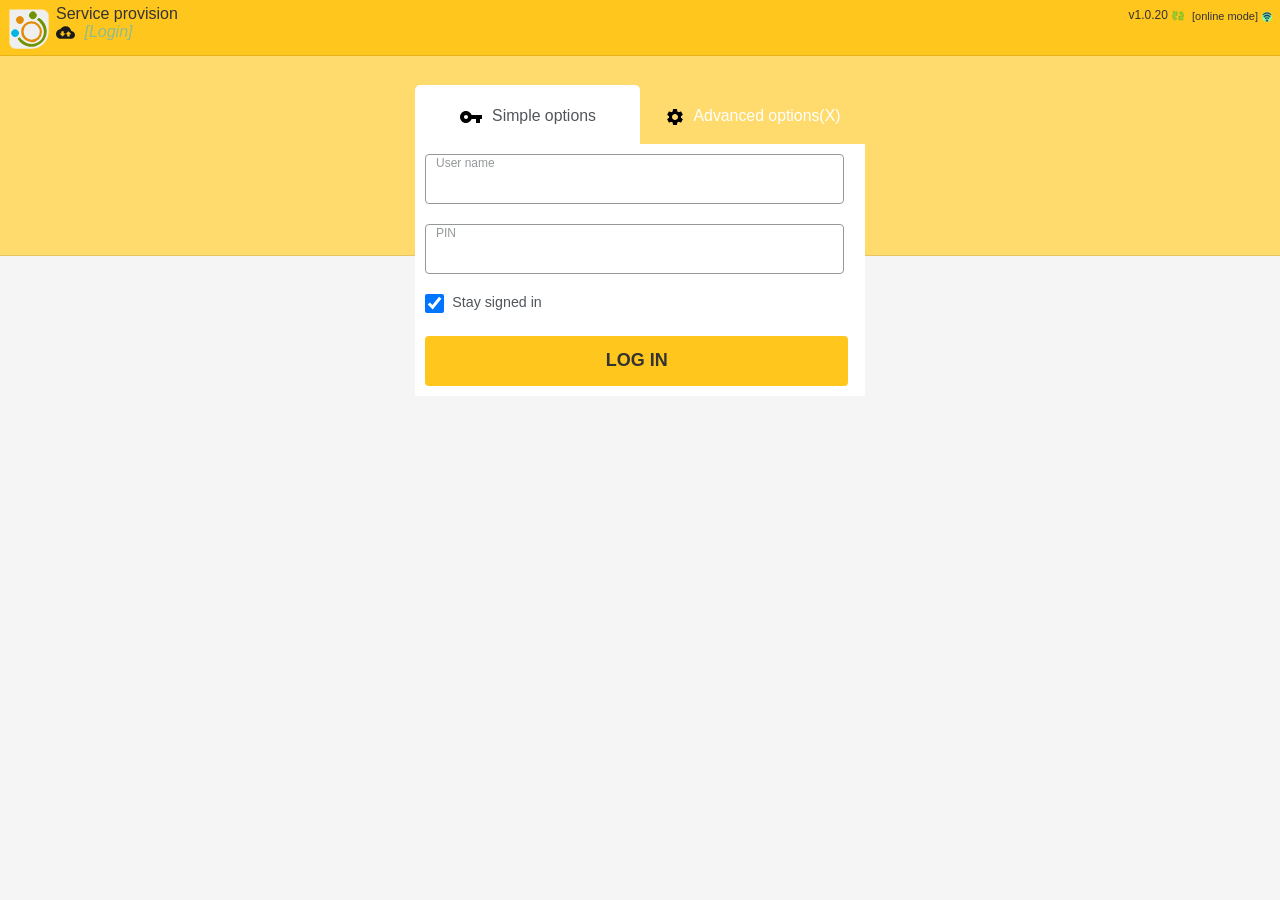
==== commit 0af20b97: "@James: favIcon+other ugprades, see description consider ignoring MsgManager changes" ====
--- a/cws/index.html
+++ b/cws/index.html
@@ -56,7 +56,7 @@
         <div>
           <div style="display: inline-block;"><img src='img/net.svg' class="tab-image"></div>
           <div id="loggedInDiv" style="display: inline-block; cursor: pointer;">
-            <span id="spanOuName" style="font-style: italic; color: darkseagreen;">[LogIn]</span>
+            <span id="spanOuName" style="font-style: italic; color: darkseagreen;"></span>
           </div>      
         </div>
       </div>
@@ -83,7 +83,7 @@
               <div id="divAppModeConnStatus" style="cursor:pointer;"><span id="appModeConnStatus" connStat="" style="font-size: 11px;"></span></div>
             </td>
             <td>
-              <div id="divNetworkStatus"><img id="imgNetworkStatus" src='images/blank.gif' style="width: 10px; height: 10px; vertical-align: bottom; margin-bottom: 2px;"/></div>
+              <div id="divNetworkStatus"><img id="imgNetworkStatus" src='images/blank.gif' style="width: 10px; height: 10px; vertical-align: bottom; margin-bottom: 2px;border-radius:8px"/></div>
             </td>
             <td>
               <div id="menuTopDiv">
@@ -109,11 +109,12 @@
         
     <div id="divMsgAreaWrap">
       <div id="divMsgArea" style="display:none;">
-        <span id="spanMsgAreaText"></span>
+        <span id="spanMsgAreaText">greg was here</span>
         <span id="spanMsgAreaClose">
           <img src="images/hide.png" title="Close" id="btnMsgAreaClose">
         </span>
-      </div>        
+        <div id="divMsgProgress" style="display:none;position: relative;left:-8px;top:2px;height:10px;"></div>
+      </div>
     </div>
 
     <!-- LOGIN FORM DIV -->
--- a/cws/styles/style.css
+++ b/cws/styles/style.css
@@ -106,8 +106,8 @@
 .itemBlock{
   margin: 5px;
   padding: 3px;
-  /*background-color: #f4f4f4;*/
-  border: 1px solid silver;
+  /*background-color: #f4f4f4;
+  border: 1px solid silver;*/
   text-align: left;
 } 
 
@@ -286,13 +286,13 @@
 
 #aboutFormDiv
 {
-  position: fixed; 
+  position: absolute; 
   z-index:2; 
   top: 56px; 
   left: 0; 
   width: 100%; 
   height: 100%; 
   background-color: white;
-  overflow-y:scroll;
+  overflow-y:auto;
   overflow-x:hidden;
 }
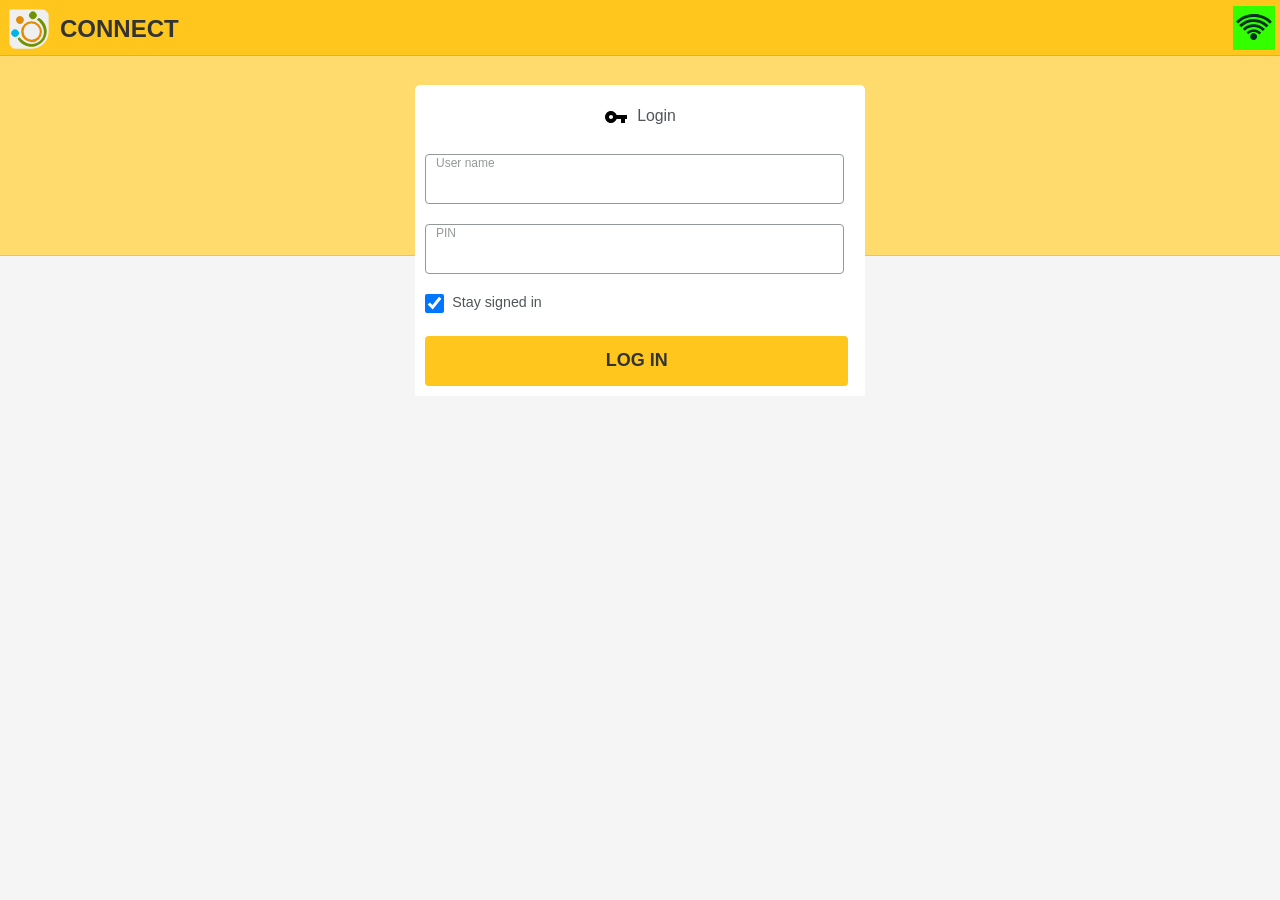
==== commit 452f5cfd: "Greg BAK 20181213 unfinished work, not ready for stableDev" ====
--- a/cws/index.html
+++ b/cws/index.html
@@ -16,6 +16,7 @@
     <meta name="apple-mobile-web-app-status-bar-style" content="black">
     <meta name="apple-mobile-web-app-title" content="CwS">
     <link rel="apple-touch-icon" href="images/icons/icon-152x152.png">
+    
     <!-- Windows -->
     <meta name="msapplication-TileImage" content="images/icons/icon-144x144.png">
     <meta name="msapplication-TileColor" content="#2F3BA2">
@@ -30,7 +31,7 @@
     <script type="text/javascript" src="scripts/libraries/jquery-dateformat.min.js"></script>
 
 
-    <script> var _ver = '1.0.20'; </script>
+    <script> var _ver = '1.0.22'; </script>
 
 
     <link rel="manifest" href="manifest.json">
@@ -47,21 +48,21 @@
 
   <nav class="bg-color-program">
       <div class='logo_top nav_child headerLogo'>
-        <img src='img/logo_top.svg'>
+        
       </div>
       <div class='logo_desc nav_child'>
         <div>
-          <div class="logo-desc-all">Service provision</div>
+          <div class="logo-desc-all" style='font-weight: 600;font-size: 18pt;position: relative;top: 10px;left: 4px;'></div>
         </div>
         <div>
-          <div style="display: inline-block;"><img src='img/net.svg' class="tab-image"></div>
-          <div id="loggedInDiv" style="display: inline-block; cursor: pointer;">
-            <span id="spanOuName" style="font-style: italic; color: darkseagreen;"></span>
+          <div style="display: none"><img src='img/net.svg' class="tab-image"></div>
+          <div id="loggedInDiv" style="display: none; cursor: pointer;">
+            <span id="spanOuName" style="color: darkseagreen;font-size: 18pt;position: relative; top: 9px;">[LogIn]</span>
           </div>      
         </div>
       </div>
 
-      <div id="pwa_tools" style="float: right; margin-right: 2px; margin-top: 5px;">
+      <div id="pwa_tools" style="float: right; margin-right: 3px; margin-top: 5px;">
         <table class="topIconsTbl" style="border-spacing: 0px;">
           <tr>
             <td>
@@ -70,8 +71,8 @@
                 </div>
             </td>
             <td>
-                <div id="swRefresh" class="reget" title="reGet" style="font-size: 12px; cursor:pointer;">
-                    <img src='images/reload.png' style="width: 12px; height: 12px; vertical-align: bottom; margin-bottom: 0px;"/>
+                <div id="swRefresh" class="reget" title="reGet" style="font-size: 12px; cursor:pointer;display:none;">
+                    <img src='images/reload.png' style="width: 12px; height: 12px; vertical-align: bottom; margin-bottom: 0px;display:none;"/>
                 </div>
             </td>
             <td>          
@@ -80,14 +81,13 @@
               </div>   
             </td>
             <td>
-              <div id="divAppModeConnStatus" style="cursor:pointer;"><span id="appModeConnStatus" connStat="" style="font-size: 11px;"></span></div>
-            </td>
-            <td>
-              <div id="divNetworkStatus"><img id="imgNetworkStatus" src='images/blank.gif' style="width: 10px; height: 10px; vertical-align: bottom; margin-bottom: 2px;border-radius:8px"/></div>
-            </td>
-            <td>
+              <div id="divAppModeConnStatus" style="cursor:pointer;"><span id="appModeConnStatus" connStat="" style="font-size: 11px;display:none;"></span></div>
+            </td>
+            <td>
+              <div id="divNetworkStatus" style="padding: 3px;display: none;"><img id="imgNetworkStatus" src='images/offline.svg' style="width: 36px;height: 36px;vertical-align: bottom;margin-bottom: 2px;border-radius: 14px;opacity: 0.95;"/></div>
+            </td>
+            <!-- <td>
               <div id="menuTopDiv">
-                <!-- fully expanded menu displayed on top?  No good?-->
                 <div class='m_top'>
                   <label id='menu_2' class="lab_m" for="">Menu 1</label>
                   <label id='menu_3' class="lab_m" for="">Menu 2</label>
@@ -97,7 +97,7 @@
                   <img src='img/menu_icon.svg' style="margin: -15px;">
                 </div>
               </div>        
-            </td>
+            </td> -->
           </tr>
         </table>
       </div>
@@ -109,7 +109,7 @@
         
     <div id="divMsgAreaWrap">
       <div id="divMsgArea" style="display:none;">
-        <span id="spanMsgAreaText">greg was here</span>
+        <span id="spanMsgAreaText"></span>
         <span id="spanMsgAreaClose">
           <img src="images/hide.png" title="Close" id="btnMsgAreaClose">
         </span>
@@ -131,12 +131,12 @@
           <ul class="tabs">
             <li tabId="1" class="active">
               <img src='img/key.svg' class="tab-image">
-              <label> Simple options</label>
+              <label> Login </label>
             </li>
-            <li tabId="2">
+            <!-- <li tabId="2">
               <img src='img/settings.svg' class="tab-image">
               <label> Advanced options(X)</label>
-            </li>
+            </li> -->
           </ul>
       
 
@@ -144,7 +144,7 @@
             <ul class="tab_content">
               <li tabId="1" class="active">
                 <a class="expandable expanded" id="s-opt">
-                  <div class="icon-row"><img src="img/key.svg"> Simple options</div>
+                  <div class="icon-row"><img src="img/key.svg"> Login </div>
                   <div class="icon-arrow"><img class="expandable-arrow" src="img/arrow_down.svg"></div>
                 </a>
                 <div>
@@ -169,7 +169,7 @@
                   </ul>
                 </div>
               </li>
-              <li tabId="2">
+              <li tabId="2" style="display:none;">
                 <a class="expandable" id="a-opt">
                   <div class="icon-row"><img src="img/settings.svg"> Advanced options</div>
                   <div class="icon-arrow"><img class="expandable-arrow" src="img/arrow_down.svg"></div>
@@ -212,7 +212,14 @@
       <!-- ABOUT FORM DIV -->
       <div id="aboutFormDiv" style="display:none;">
           <div id="aboutContentDiv" class="aboutListDiv" style="padding: 15px;" >
-              testing contents...
+            <table id="" class="" style="">
+              <tr>
+                  <td></td>
+                  <td></td>
+                  <td></td>
+              </tr>
+            </table>
+
           </div>
       </div>
 
@@ -253,9 +260,7 @@
         </div>
 
         <div class="floatListMenuSubIcons fixed_child">
-          <img class="pointer" src="img/request.svg">
-          <img class="pointer" src="img/contact.svg">
-          <img class="pointer" src="img/service.svg">
+
         </div>
         
       </div>
@@ -265,12 +270,15 @@
  
     <script type="text/javascript" src="scripts/utils/util.js"></script>
     <script type="text/javascript" src="scripts/utils/msgManager.js"></script>
+    <script type="text/javascript" src="scripts/utils/formMsgManager.js"></script>
     <script type="text/javascript" src="scripts/utils/restUtil.js"></script>
     <script type="text/javascript" src="scripts/utils/connManager.js"></script>
     <script type="text/javascript" src="scripts/utils/dataManager.js"></script>
     <script type="text/javascript" src="scripts/utils/formUtil.js"></script>
     <script type="text/javascript" src="scripts/utils/configUtil.js"></script>
 
+    <script type="text/javascript" src="scripts/classes/aboutApp.js"></script>	
+    <script type="text/javascript" src="scripts/classes/favIcon.js"></script>	
     <script type="text/javascript" src="scripts/classes/validation.js"></script>	
     <script type="text/javascript" src="scripts/classes/login.js"></script>
     <script type="text/javascript" src="scripts/classes/action.js"></script>
--- a/cws/styles/style.css
+++ b/cws/styles/style.css
@@ -92,7 +92,7 @@
 /* App Custom Style */
 
 .reget {
-  cursor:pointer;
+  cursor:pointer;display: none;
 }
 
 .blockStyle {
--- a/cws/css/style.css
+++ b/cws/css/style.css
@@ -254,6 +254,26 @@
   text-align: left;
   box-sizing: border-box;
 }
+.tb-content-result-log {
+  float: left;
+  width: 95%;
+  margin: 10px;
+  border: 1px solid #f5f5f5;
+  border-radius: 4px;
+  background-color: #fff;
+  text-align: left;
+  box-sizing: border-box;
+}
+.tb-content-result {
+  float: left;
+  width: 47%;
+  margin: 4px;
+  border: 1px solid #fff;
+  border-radius: 4px;
+  background-color: #f5f5f5;
+  text-align: left;
+  box-sizing: border-box;
+}
 .tb-content-buttom {
   float: left;
   width: 96%;
@@ -337,7 +357,7 @@
 }
 
 .form-type-text{
-  width: 90%;
+  width: 99%;
   border: 0;
   font-size: 16px;
   color: #333333;
@@ -618,4 +638,21 @@
 
 select::-ms-expand {
   display: none;
+}
+
+img.rotate90 {
+  transform: rotate(90deg);
+}
+
+div.formDivSec{
+  background-color: #fff;
+}
+
+a.searchresultSelector {
+  cursor: pointer;
+}
+
+a.searchresultSelector:hover {
+  opacity: 0.5;
+  background-color: #46a1de;
 }
--- a/cws/css/responsive.css
+++ b/cws/css/responsive.css
@@ -279,6 +279,7 @@
     /* 2A. 1 column input less than 866px */
     @media screen and (max-width: 865px) {
       .tb-content-d,
+      .tb-content-result,
       .tb-content-buttom {
         width: 96%;
       }
@@ -287,6 +288,7 @@
     /* 2B. 2 column input wider than 866px */
     @media screen and (min-width: 866px) {
       .tb-content-d,
+      .tb-content-result,
       .tb-content-buttom {
         width: 47%;
       }
